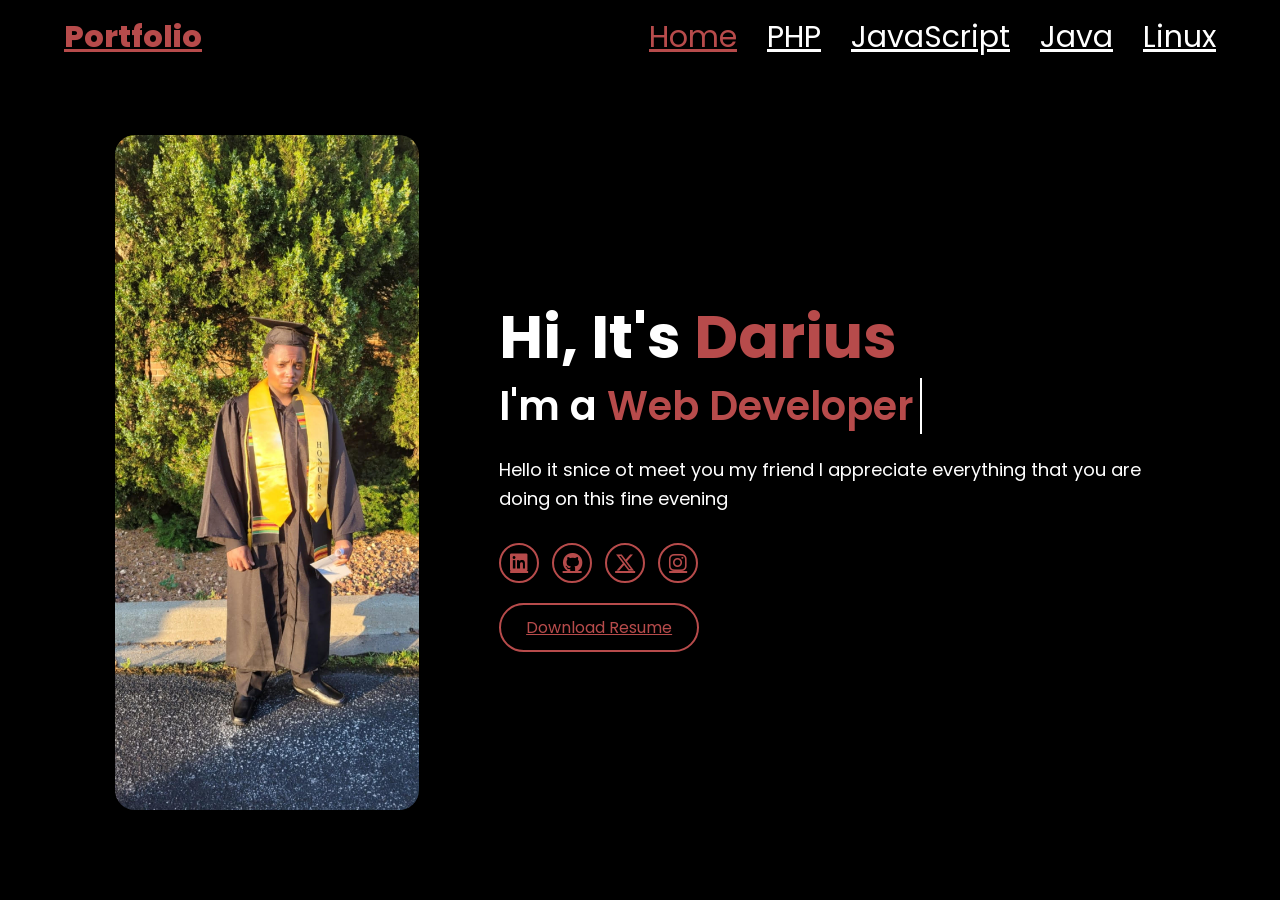
==== index.html @ e10096c7 "Add files via upload" ====
<!DOCTYPE html>
<html lang="en">
<head>
    <meta charset="UTF-8">
    <meta name="viewport" content="width=device-width, initial-scale=1.0">
    <link rel="stylesheet" href="https://cdnjs.cloudflare.com/ajax/libs/font-awesome/6.5.2/css/all.min.css">
    <link rel="stylesheet" href="style.css">
    <title>Portfolio Website</title>
</head>
<body>
    <header>
        <a href="#"class="logo">Portfolio</a>

        <nav>
        <a href="#" class="active">Home</a>
        <a href="php.html">PHP</a>
        <a href="#">JavaScript</a>
        <a href="#">Java</a>
        <a href="#">Linux</a>
        </nav>
    </header>
    <section class="home">
        <div class="home-img">
            <img src="GRAD.jpg" alt="">
        </div>
        <div class="home-content">
            <h1>Hi, It's<span> Darius</span></h1>
            <h3 class="typing-text">I'm a <span></span></h3>
            <p>Hello it snice ot meet you my friend I appreciate everything that you are doing on this fine evening</p>
            <div class="social-icons">
                <a href="#"><i class="fa-brands fa-linkedin"></i></a>
                <a href="#"><i class="fa-brands fa-github"></i></a>
                <a href="#"><i class="fa-brands fa-x-twitter"></i></a>
                <a href="#"><i class="fa-brands fa-instagram"></i></a>
            </div>
            <a href="#" class="btn">Download Resume</a>
        </div>
    </section>
    <script>
const links = document.querySelectorAll("nav a");

links.forEach(link => {
    link.addEventListener("click", function () {

        // remove active from all
        links.forEach(l => l.classList.remove("active"));

        // add active to clicked one
        this.classList.add("active");
    });
});
</script>
</body>
</html>
---- style.css ----
/* GOOGLE FONT */
@import url('https://fonts.googleapis.com/css2?family=Poppins:wght@100;200;300;400;500;600&display=swap');

/* RESET */
*{
    margin: 0;
    padding: 0;
    box-sizing: border-box;
    font-family: 'Poppins', sans-serif;
}

html{
    font-size: 62.5%;
}

body{
    background-color: black;
    color: white;
    overflow-x: hidden;
}

/* =========================
   HEADER (FIXED TOP NAV)
========================= */
header{
    position: fixed;
    top: 0;
    left: 0;
    width: 100%;
    padding: 1.5rem 5%;
    display: flex;
    justify-content: space-between;
    align-items: center;
    background: black;
    z-index: 100;
}

/* LOGO */
.logo{
    font-size: 3rem;
    color: #b74b4b;
    font-weight: 800;
}

/* NAV (ALWAYS TOP) */
nav{
    display: flex;
    gap: 3rem;
}

nav a{
    font-size: 3rem;
    color: white;
    transition: 0.3s;
}

nav a:hover,
nav a.active{
    color:#b74b4b;
}

/* =========================
   SECTION
========================= */
section{
    min-height: 100vh;
    padding: 10rem 9% 5rem;
}

/* HOME LAYOUT */
.home{
    display: flex;
    align-items: center;
    justify-content: center;
    gap: 8rem;
}

/* TEXT */
.home-content h1{
    font-size: 6rem;
    line-height: 1.3;
}

.home-content h3{
    font-size: 4rem;
    margin-bottom: 1rem;
}

.home-content p{
    margin-top: 2rem;
    font-size: 1.8rem;
    line-height: 1.6;
}

span{
    color: #b74b4b;
}

/* IMAGE */
.home-img img{
    width: 100%;
    max-width: 400px;
    height: auto;
    border-radius: 2rem;
}

.home-img-php img{
    width: 100%;
    max-width: 400px;
    height: auto;
    border-radius: 2rem;
    display: flex;
    flex-direction: row-reverse;
}

.home-img-php{
    order: 2;
}

.home-content{
    order: 1;
}

/* SOCIAL ICONS */
.social-icons a{
    display: inline-flex;
    justify-content: center;
    align-items: center;
    width: 4rem;
    height: 4rem;
    border: 0.2rem solid #b74b4b;
    font-size: 2rem;
    border-radius: 50%;
    margin: 3rem 1rem 0 0;
    color: #b74b4b;
    transition: 0.3s;
}

.social-icons a:hover{
    background-color: #b74b4b;
    color: black;
}

/* BUTTON */
.btn{
    display: inline-block;
    margin-top: 2rem;
    padding: 1rem 2.5rem;
    border-radius: 4rem;
    font-size: 1.6rem;
    color: #b74b4b;
    border: 2px solid #b74b4b;
    transition: 0.3s;
}

.btn:hover{
    background-color: #b74b4b;
    color: black;
}

/* =========================
   TYPING ANIMATION
========================= */

.typing-text{
    font-size: 3.4rem;
    font-weight: 600;
}

.typing-text span{
    position: relative;
}

.typing-text span::before{
    content: "Web Developer";
    color: #b74b4b;
    animation: words 12s infinite;
}

.typing-text span::after{
    content: "";
    position: absolute;
    right: -8px;
    top: 0;
    width: 2px;
    height: 100%;
    background-color: white;
    animation: cursor 0.7s infinite;
}

/* CURSOR */
@keyframes cursor{
    0%{ opacity: 1; }
    50%{ opacity: 0; }
    100%{ opacity: 1; }
}

/* WORD SWITCH */
@keyframes words{
    0%, 20%{ content: "Web Developer"; }
    21%, 40%{ content: "Software Developer"; }
    41%, 60%{ content: "Web Designer"; }
    61%, 80%{ content: "Script Writer"; }
    81%, 100%{ content: "Programmer"; }
}

/* =========================
   TABLET
========================= */
@media (max-width: 995px){

    header{
        flex-direction: column;
        gap: 1rem;
    }

    nav{
        flex-wrap: wrap;
        justify-content: center;
        gap: 1.5rem;
    }

    .home{
        gap: 4rem;
    }

    .home-content h1{
        font-size: 4.5rem;
    }

    .home-content h3{
        font-size: 3rem;
    }
}

/* =========================
   PHONE
========================= */
@media (max-width: 768px){

    html{
        font-size: 50%;
    }

    section{
        padding: 10rem 5% 5rem;
    }

    .home{
        flex-direction: column;
        text-align: center;
    }

    .home-img img{
        max-width: 250px;
    }

    .home-img-php img{
        max-width: 250px;
        margin-top: 10rem;
    }

    .home-content h1{
        font-size: 3.5rem;
    }

    .home-content h3{
        font-size: 2.2rem;
    }

    .home-content p{
        font-size: 1.6rem;
    }

    .typing-text{
        font-size: 2.2rem;
    }

    .social-icons{
        justify-content: center;
    }
}

/* =========================
   SMALL PHONE
========================= */
@media (max-width: 480px){

    .home-content h1{
        font-size: 3rem;
    }

    .home-content h3{
        font-size: 2rem;
    }

    .home-img img{
        max-width: 200px;
    }

    .home-img-php img{
        max-width: 200px;
        margin-top: 10rem;
    }
}
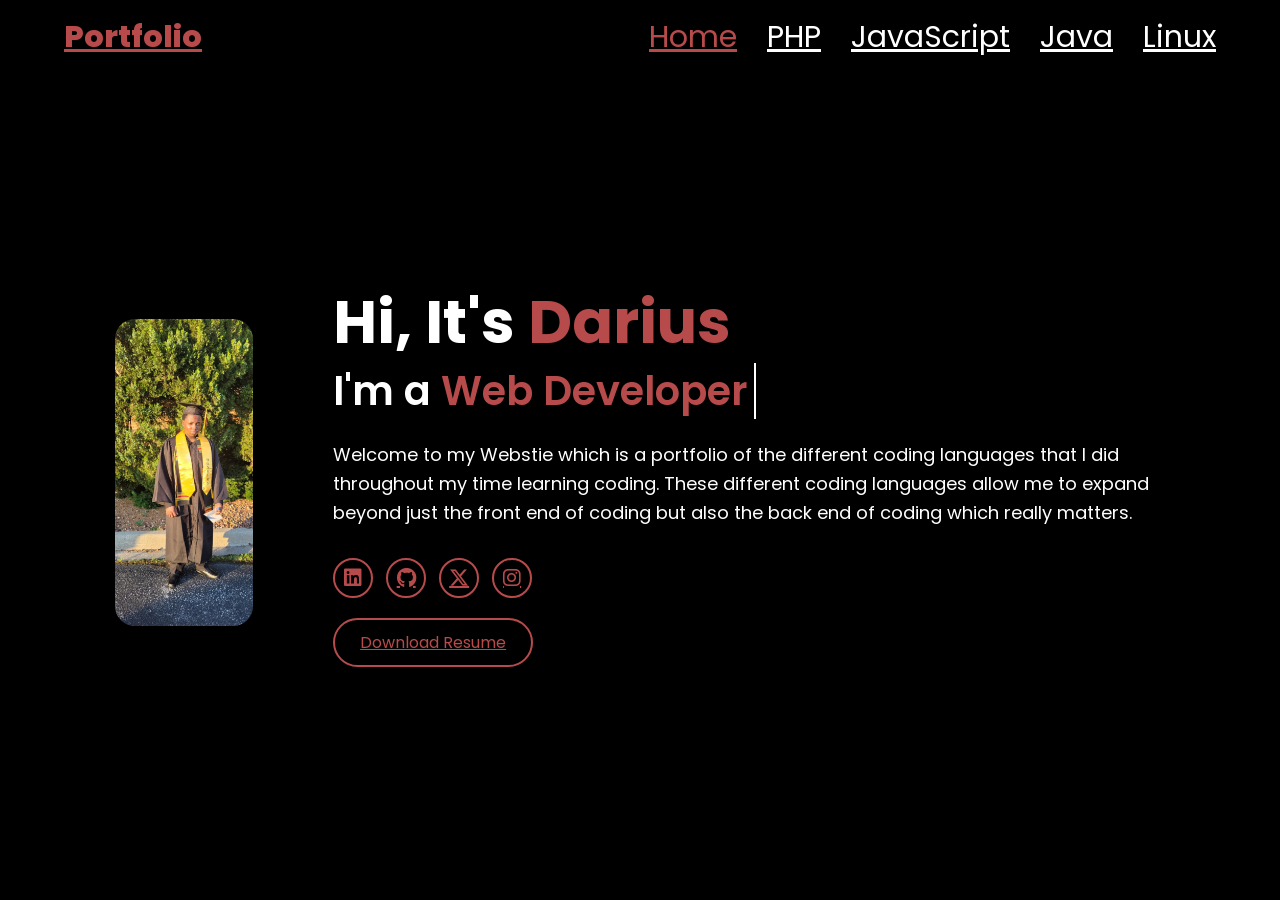
==== commit 6420cc13: "Update index.html" ====
--- a/index.html
+++ b/index.html
@@ -26,7 +26,8 @@
         <div class="home-content">
             <h1>Hi, It's<span> Darius</span></h1>
             <h3 class="typing-text">I'm a <span></span></h3>
-            <p>Hello it snice ot meet you my friend I appreciate everything that you are doing on this fine evening</p>
+            <p>Welcome to my Webstie which is a portfolio of the different coding languages that I did throughout my time learning coding. These different coding languages 
+                allow me to expand beyond just the front end of coding but also the back end of coding which really matters.</p>
             <div class="social-icons">
                 <a href="#"><i class="fa-brands fa-linkedin"></i></a>
                 <a href="#"><i class="fa-brands fa-github"></i></a>
@@ -51,4 +52,4 @@
 });
 </script>
 </body>
-</html>+</html>
--- a/style.css
+++ b/style.css
@@ -262,6 +262,7 @@
 
     .home-content h1{
         font-size: 3.5rem;
+        margin-top: 15rem;
     }
 
     .home-content h3{
@@ -302,4 +303,4 @@
         max-width: 200px;
         margin-top: 10rem;
     }
-}+}
